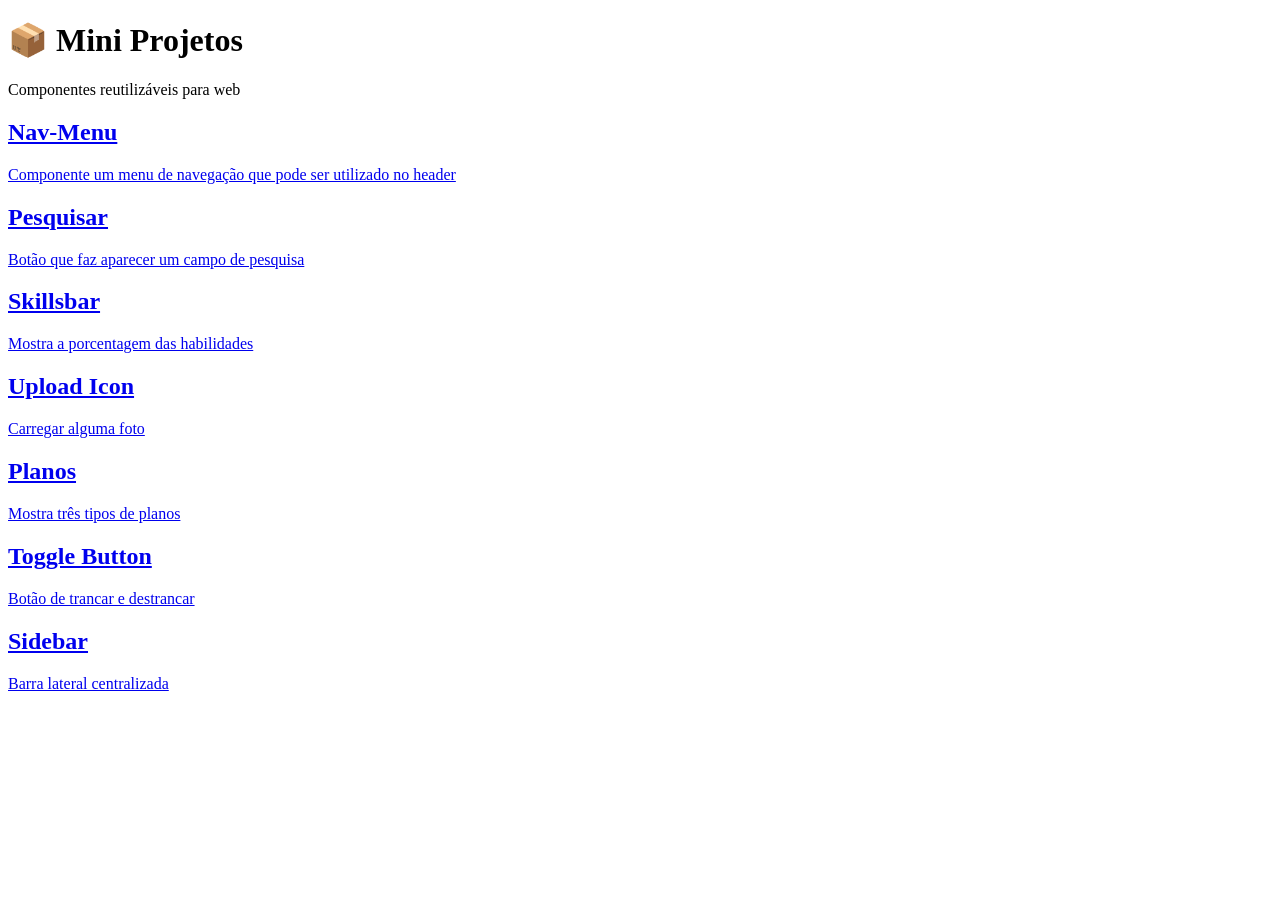
==== index.html @ 09946b15 "atualizando" ====
<!DOCTYPE html>
<html lang="pt-br">
<head>
  <meta charset="UTF-8">
  <title>Mini Projetos | Componentes</title>
  <link rel="stylesheet" href="css/style.css">
</head>
<body>

  <header>
    <h1>📦 Mini Projetos</h1>
    <p>Componentes reutilizáveis para web</p>
  </header>

  <main class="container">

    <a target="_blank" href="pages/navMenu.html" class="card">
      <h2>Nav-Menu</h2>
      <p>Componente um menu de navegação que pode ser utilizado no header</p>
    </a>

    <a target="_blank" href="pages/pesquisar.html" class="card">
      <h2>Pesquisar</h2>
      <p>Botão que faz aparecer um campo de pesquisa</p>
    </a>

    <a target="_blank" href="pages/skillsbar.html" class="card">
      <h2>Skillsbar</h2>
      <p>Mostra a porcentagem das habilidades</p>
    </a>

    <a target="_blank" href="pages/uploadIcon.html" class="card">
      <h2>Upload Icon</h2>
      <p>Carregar alguma foto</p>
    </a>

    <a target="_blank" href="pages/planos.html" class="card">
      <h2>Planos</h2>
      <p>Mostra três tipos de planos</p>
    </a>

    <a target="_blank" href="pages/toggleButton.html" class="card">
      <h2>Toggle Button</h2>
      <p>Botão de trancar e destrancar</p>
    </a>

    <a target="_blank" href="pages/sidebar.html" class="card">
      <h2>Sidebar</h2>
      <p>Barra lateral centralizada</p>
    </a>

  </main>

</body>
</html>
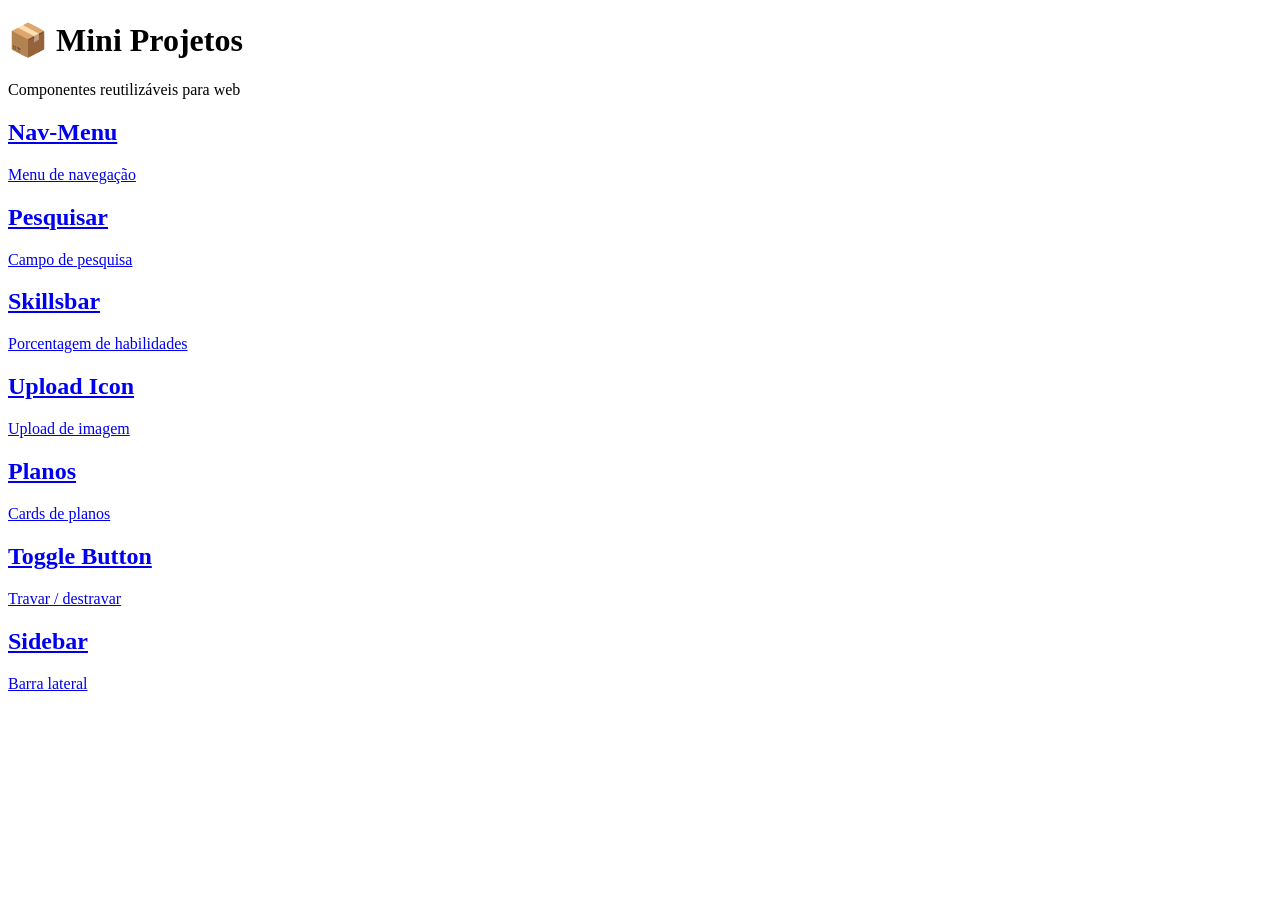
==== commit 19e88fd2: "atualizando" ====
--- a/index.html
+++ b/index.html
@@ -3,7 +3,7 @@
 <head>
   <meta charset="UTF-8">
   <title>Mini Projetos | Componentes</title>
-  <link rel="stylesheet" href="css/style.css">
+  <link rel="stylesheet" href="./css/style.css">
 </head>
 <body>
 
@@ -14,39 +14,39 @@
 
   <main class="container">
 
-    <a target="_blank" href="pages/navMenu.html" class="card">
+    <a href="./pages/navMenu.html" class="card" target="_blank">
       <h2>Nav-Menu</h2>
-      <p>Componente um menu de navegação que pode ser utilizado no header</p>
+      <p>Menu de navegação</p>
     </a>
 
-    <a target="_blank" href="pages/pesquisar.html" class="card">
+    <a href="./pages/pesquisar.html" class="card" target="_blank">
       <h2>Pesquisar</h2>
-      <p>Botão que faz aparecer um campo de pesquisa</p>
+      <p>Campo de pesquisa</p>
     </a>
 
-    <a target="_blank" href="pages/skillsbar.html" class="card">
+    <a href="./pages/skillsbar.html" class="card" target="_blank">
       <h2>Skillsbar</h2>
-      <p>Mostra a porcentagem das habilidades</p>
+      <p>Porcentagem de habilidades</p>
     </a>
 
-    <a target="_blank" href="pages/uploadIcon.html" class="card">
+    <a href="./pages/uploadIcon.html" class="card" target="_blank">
       <h2>Upload Icon</h2>
-      <p>Carregar alguma foto</p>
+      <p>Upload de imagem</p>
     </a>
 
-    <a target="_blank" href="pages/planos.html" class="card">
+    <a href="./pages/planos.html" class="card" target="_blank">
       <h2>Planos</h2>
-      <p>Mostra três tipos de planos</p>
+      <p>Cards de planos</p>
     </a>
 
-    <a target="_blank" href="pages/toggleButton.html" class="card">
+    <a href="./pages/toggleButton.html" class="card" target="_blank">
       <h2>Toggle Button</h2>
-      <p>Botão de trancar e destrancar</p>
+      <p>Travar / destravar</p>
     </a>
 
-    <a target="_blank" href="pages/sidebar.html" class="card">
+    <a href="./pages/sidebar.html" class="card" target="_blank">
       <h2>Sidebar</h2>
-      <p>Barra lateral centralizada</p>
+      <p>Barra lateral</p>
     </a>
 
   </main>
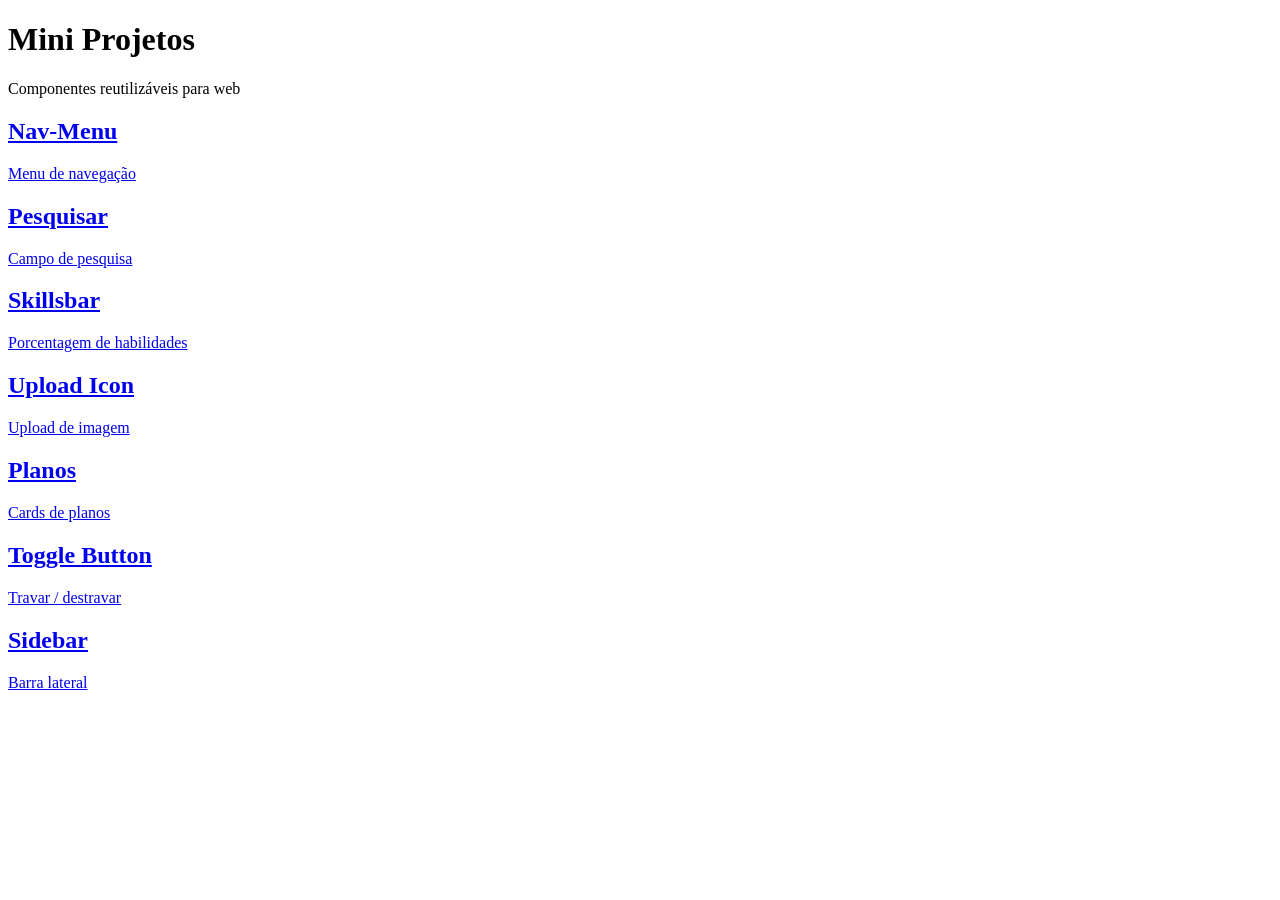
==== commit eabfc196: "Arrumando os arquivos" ====
--- a/index.html
+++ b/index.html
@@ -8,7 +8,7 @@
 <body>
 
   <header>
-    <h1>📦 Mini Projetos</h1>
+    <h1>Mini Projetos</h1>
     <p>Componentes reutilizáveis para web</p>
   </header>
 
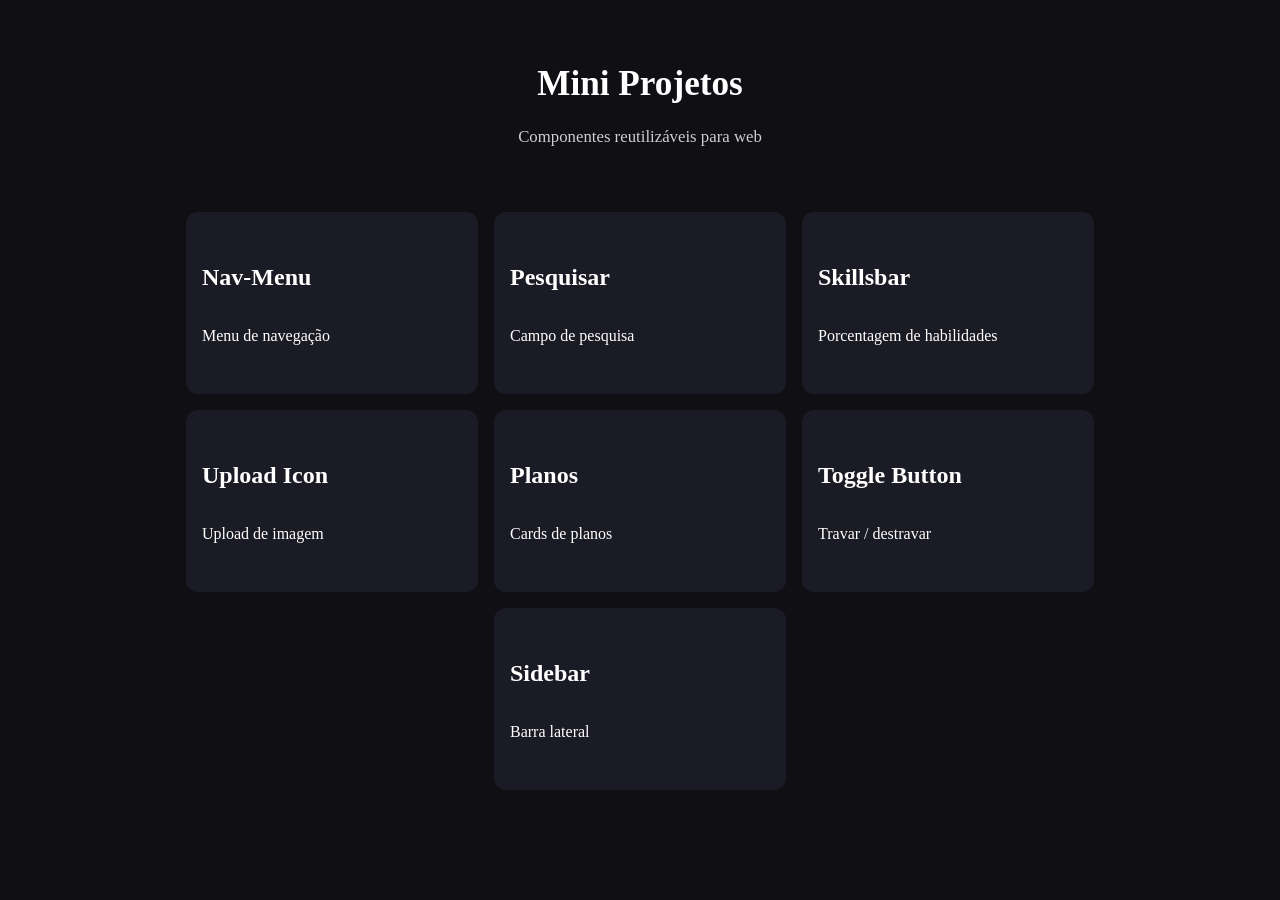
==== commit a1740361: "Arrumando os arquivos" ====
--- a/index.html
+++ b/index.html
@@ -14,37 +14,37 @@
 
   <main class="container">
 
-    <a href="./pages/navMenu.html" class="card" target="_blank">
+    <a href="./pages/navMenu.html" class="card">
       <h2>Nav-Menu</h2>
       <p>Menu de navegação</p>
     </a>
 
-    <a href="./pages/pesquisar.html" class="card" target="_blank">
+    <a href="./pages/pesquisar.html" class="card">
       <h2>Pesquisar</h2>
       <p>Campo de pesquisa</p>
     </a>
 
-    <a href="./pages/skillsbar.html" class="card" target="_blank">
+    <a href="./pages/skillsbar.html" class="card">
       <h2>Skillsbar</h2>
       <p>Porcentagem de habilidades</p>
     </a>
 
-    <a href="./pages/uploadIcon.html" class="card" target="_blank">
+    <a href="./pages/uploadIcon.html" class="card">
       <h2>Upload Icon</h2>
       <p>Upload de imagem</p>
     </a>
 
-    <a href="./pages/planos.html" class="card" target="_blank">
+    <a href="./pages/planos.html" class="card">
       <h2>Planos</h2>
       <p>Cards de planos</p>
     </a>
 
-    <a href="./pages/toggleButton.html" class="card" target="_blank">
+    <a href="./pages/toggleButton.html" class="card">
       <h2>Toggle Button</h2>
       <p>Travar / destravar</p>
     </a>
 
-    <a href="./pages/sidebar.html" class="card" target="_blank">
+    <a href="./pages/sidebar.html" class="card">
       <h2>Sidebar</h2>
       <p>Barra lateral</p>
     </a>
--- a/css/style.css
+++ b/css/style.css
@@ -0,0 +1,54 @@
+@import url('config.css');
+
+body {
+  background: #0f0f14;
+  color: #fff;
+}
+
+header {
+  text-align: center;
+  padding: 32px 16px;
+}
+
+header h1 {
+  font-size: clamp(1.6rem, 4vw, 2.2rem);
+}
+
+header p {
+  margin-top: 6px;
+  font-size: clamp(0.9rem, 2.5vw, 1.05rem);
+  opacity: 0.8;
+}
+
+.container {
+  display: flex;
+  justify-content: center;
+  align-items: stretch;
+  flex-wrap: wrap;
+  gap: 16px;
+  padding: 16px;
+  max-width: 1200px;
+  margin: 0 auto;
+}
+
+.card {
+  background: #1b1b25;
+  padding: 16px;
+  border-radius: 12px;
+  text-decoration: none;
+  color: white;
+  transition: transform 0.2s, background 0.2s;
+  width: 260px;
+  min-height: 150px;
+
+  display: flex;
+  flex-direction: column;
+  justify-content: center;
+}
+
+@media (hover: hover) {
+  .card:hover {
+    transform: translateY(-4px);
+    background: #26263a;
+  }
+}
